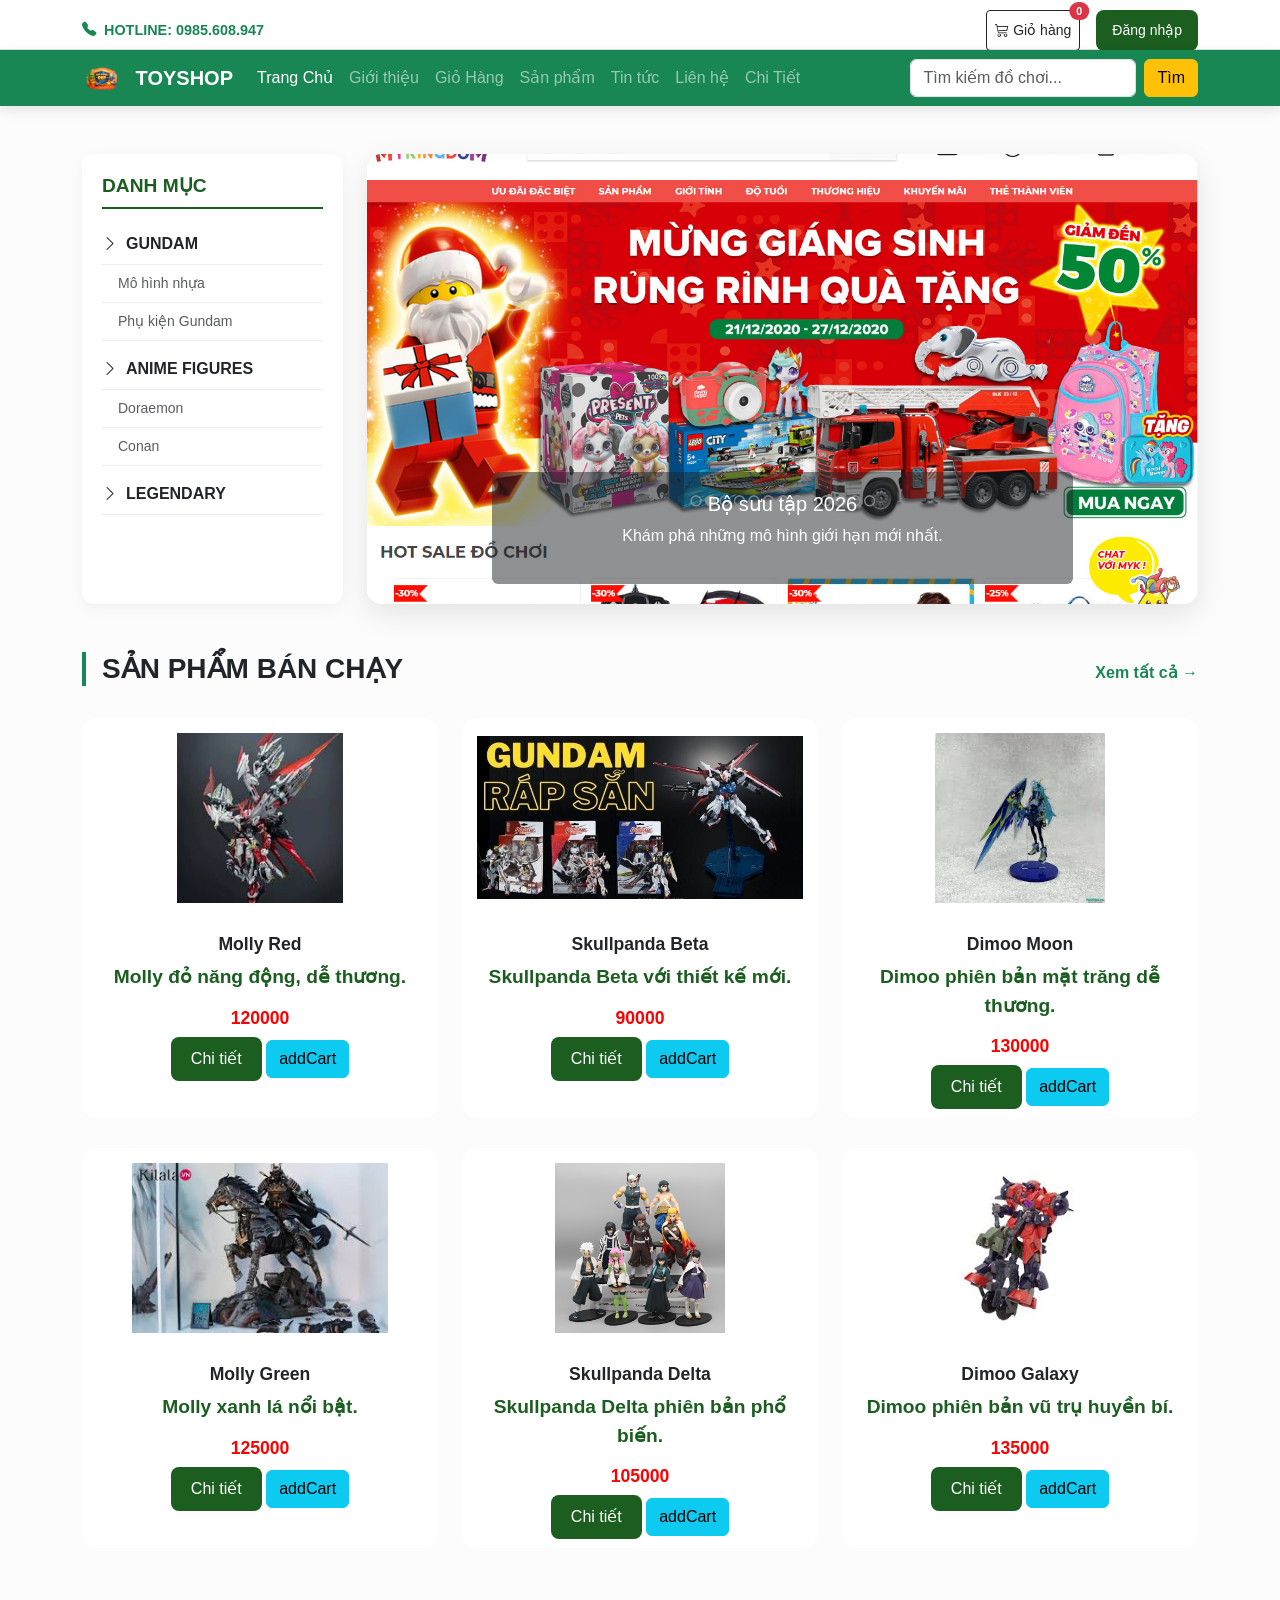
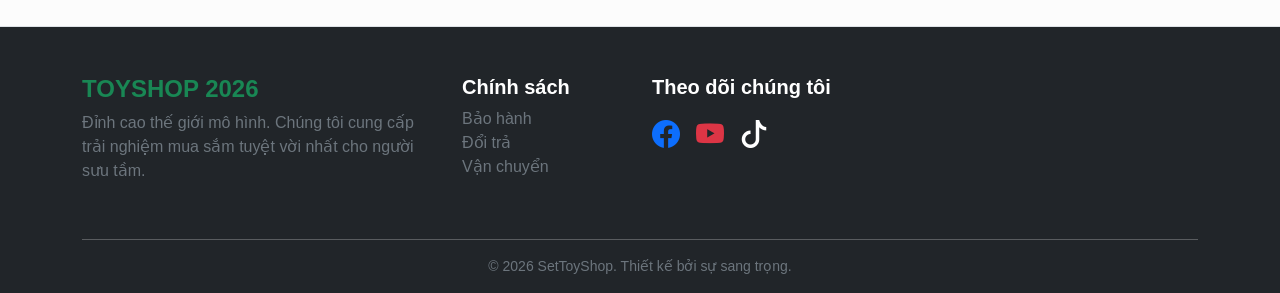
==== index.html @ 98d15a28 "Add files via upload" ====
<!DOCTYPE html>
<html lang="vi">

<head>
    <meta charset="UTF-8">
    <meta name="viewport" content="width=device-width, initial-scale=1.0">
    <title>SetToyShop 2026 | Đồ chơi cao cấp</title>
    <link href="https://cdn.jsdelivr.net/npm/bootstrap@5.3.3/dist/css/bootstrap.min.css" rel="stylesheet">
    <link href="https://cdn.jsdelivr.net/npm/bootstrap-icons@1.11.3/font/bootstrap-icons.css" rel="stylesheet">
    <link rel="stylesheet" href="./css/style1.css">
</head>

<body>

    <!-- Form Đăng nhập ẩn -->
    <div id="login" style="display:none;">
        <div class="close text-muted">&times;</div>
        <h2 class="text-center fw-bold mb-4">Đăng Nhập</h2>
        <div class="mb-3">
            <label class="form-label">Tài khoản</label>
            <input type="text" class="form-control" placeholder="Email hoặc số điện thoại">
        </div>
        <div class="mb-3">
            <label class="form-label">Mật khẩu</label>
            <input type="password" class="form-control" placeholder="********">
        </div>
        <button class="btn btn-primary w-100 py-2">Vào cửa hàng</button>
    </div>

    <!-- Header Hotline -->
    <div class="frame-header border-bottom">
        <div class="container d-flex justify-content-between align-items-center">
            <div class="fw-bold text-success"><i class="bi bi-telephone-fill me-2"></i>HOTLINE: 0985.608.947</div>
            <div class="d-flex gap-3">
                <button class="btn btn-sm btn-outline-dark position-relative">
                    <i class="bi bi-cart3"></i> Giỏ hàng
                    <span
                        class="position-absolute top-0 start-100 translate-middle badge rounded-pill bg-danger">0</span>
                </button>
                <button class="btn btn-sm btn-primary px-3" id="btn-login">Đăng nhập</button>
            </div>
        </div>
    </div>

    <!-- Menu chính -->
    <nav class="navbar navbar-expand-lg navbar-dark bg-success sticky-top">
        <div class="container">
            <a class="navbar-brand fw-bold" href="#">
                <img src="./logo/logo.png" alt="Logo" style="width:40px" class="me-2"> TOYSHOP
            </a>
            <button class="navbar-toggler" type="button" data-bs-toggle="collapse" data-bs-target="#mynavbar">
                <span class="navbar-toggler-icon"></span>
            </button>
            <div class="collapse navbar-collapse" id="mynavbar">
                <ul class="navbar-nav me-auto">
                    <li class="nav-item"><a class="nav-link active" href="./index.html">Trang Chủ</a></li>
                    <li class="nav-item"><a class="nav-link" href="./gioithieu.html">Giới thiệu</a></li>
                    <li class="nav-item"><a class="nav-link" href="./giohang.html">Giỏ Hàng</a></li>
                    <li class="nav-item"><a class="nav-link" href="#">Sản phẩm</a></li>
                    <li class="nav-item"><a class="nav-link" href="./tintuc.html">Tin tức</a></li>
                    <li class="nav-item"><a class="nav-link" href="#">Liên hệ</a></li>
                    <li class="nav-item"><a class="nav-link" href="#">Chi Tiết</a></li>
                </ul>
                <form class="d-flex">
                    <input class="form-control me-2" type="text" placeholder="Tìm kiếm đồ chơi...">
                    <button class="btn btn-warning" type="button text-white">Tìm</button>
                </form>
            </div>
        </div>
    </nav>

    <!-- Main Content -->
    <div class="container my-5">
        <div class="row">
            <!-- Sidebar -->
            <aside class="col-lg-3 d-none d-lg-block">
                <div class="frame-danhmuc">
                    <h3>DANH MỤC</h3>
                    <ul>
                        <li class="fw-bold mt-2"><i class="bi bi-chevron-right me-2"></i>GUNDAM</li>
                        <li class="ps-3 small text-muted">Mô hình nhựa</li>
                        <li class="ps-3 small text-muted">Phụ kiện Gundam</li>
                        <li class="fw-bold mt-2"><i class="bi bi-chevron-right me-2"></i>ANIME FIGURES</li>
                        <li class="ps-3 small text-muted">Doraemon</li>
                        <li class="ps-3 small text-muted">Conan</li>
                        <li class="fw-bold mt-2"><i class="bi bi-chevron-right me-2"></i>LEGENDARY</li>
                    </ul>
                </div>
            </aside>

            <!-- Slider -->
            <main class="col-lg-9">
                <div id="heroCarousel" class="carousel slide" data-bs-ride="carousel">
                    <div class="carousel-inner">
                        <div class="carousel-item active">
                            <img src="./img/banner4.jpeg" class="d-block w-100" alt="Banner 1">
                            <div class="carousel-caption d-none d-md-block bg-dark bg-opacity-50 rounded">
                                <h5>Bộ sưu tập 2026</h5>
                                <p>Khám phá những mô hình giới hạn mới nhất.</p>
                            </div>
                        </div>
                    </div>
                </div>
            </main>
        </div>

        <!-- Section Sản phẩm -->
        <section class="mt-5">
            <div class="d-flex justify-content-between align-items-center mb-4">
                <h3 class="fw-bold border-start border-success border-4 ps-3 text-uppercase">Sản phẩm bán chạy</h3>
                <a href="#" class="text-success text-decoration-none fw-bold">Xem tất cả &rarr;</a>
            </div>
            <div class="row" id="spbc">


            </div>

            <div class="row">
                <!-- Card 1 -->

                <!-- Card 3 & 4 (lặp lại tương tự) -->
            </div>
        </section>
    </div>

    <!-- Footer -->
    <footer class="bg-dark text-white pt-5 pb-3">
        <div class="container">
            <div class="row">
                <div class="col-md-4 mb-4">
                    <h4 class="fw-bold text-success">TOYSHOP 2026</h4>
                    <p class="text-secondary">Đỉnh cao thế giới mô hình. Chúng tôi cung cấp trải nghiệm mua sắm tuyệt
                        vời nhất cho người sưu tầm.</p>
                </div>
                <div class="col-md-2 mb-4">
                    <h5 class="fw-bold">Chính sách</h5>
                    <ul class="list-unstyled text-secondary">
                        <li>Bảo hành</li>
                        <li>Đổi trả</li>
                        <li>Vận chuyển</li>
                    </ul>
                </div>
                <div class="col-md-4 mb-4">
                    <h5 class="fw-bold">Theo dõi chúng tôi</h5>
                    <div class="fs-3 d-flex gap-3 mt-3">
                        <i class="bi bi-facebook text-primary"></i>
                        <i class="bi bi-youtube text-danger"></i>
                        <i class="bi bi-tiktok"></i>
                    </div>
                </div>
            </div>
            <hr class="bg-secondary">
            <div class="text-center text-secondary small">
                © 2026 SetToyShop. Thiết kế bởi sự sang trọng.
            </div>
        </div>
    </footer>

    <script src="https://ajax.googleapis.com/ajax/libs/jquery/3.7.1/jquery.min.js"></script>
    <script>
        $(document).ready(function () {
            $("#btn-login").click(function () {
                $("#login").fadeIn();
            });
            $(".close").click(function () {
                $("#login").fadeOut();
            });
        });
    </script>

    <script src="js/product.js"></script>
    <script src="js/spbc.js"></script>
    <script src="./js/addCart.js"></script>
</body>

</html>
---- css/style1.css ----
/* HEADER */
.frame-header{
    height: 50px;
    background-color: rgb(226, 209, 209);
}

/* DANH MỤC + BANNER */
.frame-danhmuc{
    height: 450px;
}

.banner{
    height: 450px;
    width: 100%;
}

.banner img{
    width: 100%;
    height: 450px;
}

.cch{
    line-height: 50px;
}

/* CARD */
.card {
    height: 400px;
}

.card img{
    height: 200px;
}

/* FOOTER */
.footer{
    background:#000;
    color:white;
    padding:40px 0;
}

.footer-container{
    max-width:1200px;
    margin:auto;
    display:flex;
    justify-content:space-between;
    flex-wrap:wrap;
}

.footer-col{
    width:30%;
}

.footer-col ul{
    list-style:none;
    padding:0;
}

.footer-col ul li{
    margin:5px 0;
}

.footer-col a{
    color:#00aaff;
    text-decoration:none;
}

.footer-bottom{
    text-align:center;
    margin-top:20px;
}

/* LIST */
ul li{
    cursor:pointer;
}

/* LOGIN POPUP */
#login{
    width: 400px;
    height: 250px;
    background-color: antiquewhite;
    position: absolute;
    top: 10%;
    left: calc(50% - 200px);
    z-index: 10;
    padding: 40px;
    border-radius: 6px;
    display: none;
}

.close, .x{
    position: absolute;
    top: 5px;
    right: 10px;
    cursor: pointer;
}

/* DETAIL PRODUCT */
.detail{
    border: 1px solid black;
    height: 500px;
}

.fr-detail{
    width: 100px;
    height: 100px;
    border: 1px solid gray;
}

.fr-detail img{
    width: 100%;
    height: 100%;
}

.hinhlon img{
    width: 300px;
    height: 300px;
}

.frame img{
    width: 100%;
    height: 100%;
    padding: 5px;
}
/* Tùy chỉnh form Login */
#login {
    position: fixed;
    top: 50%;
    left: 50%;
    transform: translate(-50%, -50%);
    background: white;
    padding: 2rem;
    border-radius: 15px;
    box-shadow: 0 10px 30px rgba(0,0,0,0.3);
    z-index: 1050;
    width: 350px;
}

#login .close {
    position: absolute;
    right: 15px;
    top: 10px;
    cursor: pointer;
    font-weight: bold;
    color: #666;
}

.card-body h3 {
    color: red;
}

/* Định dạng ảnh sản phẩm trong giỏ */
.cart-img {
    width: 70px;
    height: 70px;
    object-fit: cover;
    border-radius: 8px;
}

/* Header hotline */
.cch {
    line-height: 38px;
    font-weight: 500;
}

footer {
    background-color: #f8f9fa;
    border-top: 1px solid #dee2e6;
}
:root {
    --primary-color: #1b5e20; /* Xanh đậm sang trọng */
    --accent-color: #ffc107;
    --text-dark: #212529;
}

body {
    font-family: 'Segoe UI', Roboto, Helvetica, Arial, sans-serif;
    background-color: #fcfcfc;
}

/* Header & Nav */
.frame-header {
    background: #fff;
    padding: 10px 0;
    font-size: 0.9rem;
}

.navbar {
    box-shadow: 0 4px 12px rgba(0,0,0,0.1);
}

.nav-link {
    font-weight: 500;
    transition: 0.3s;
}

/* Sidebar Danh mục */
.frame-danhmuc {
    border-radius: 12px;
    overflow: hidden;
    box-shadow: 0 4px 15px rgba(0,0,0,0.05);
    background: #fff !important;
    padding: 20px !important;
}

.frame-danhmuc h3 {
    font-size: 1.2rem;
    font-weight: bold;
    color: var(--primary-color);
    border-bottom: 2px solid var(--primary-color);
    padding-bottom: 10px;
    margin-bottom: 15px;
}

.frame-danhmuc ul { list-style: none; padding: 0; }
.frame-danhmuc li { padding: 8px 0; border-bottom: 1px solid #eee; cursor: pointer; }
.frame-danhmuc li:hover { color: var(--primary-color); padding-left: 5px; transition: 0.3s; }

/* Banner */
.carousel {
    border-radius: 15px;
    overflow: hidden;
    box-shadow: 0 10px 30px rgba(0,0,0,0.1);
}

.carousel-item img {
    height: 450px;
    object-fit: cover;
}

/* Card Sản phẩm */
.card {
    border: none;
    border-radius: 15px;
    transition: transform 0.3s, box-shadow 0.3s;
    background: #fff;
    margin-bottom: 30px;
}

.card:hover {
    transform: translateY(-10px);
    box-shadow: 0 15px 35px rgba(0,0,0,0.1);
}

.card-img-top {
    border-radius: 15px 15px 0 0;
    height: 250px;
    object-fit: contain;
    padding: 15px;
}

.card-title {
    font-size: 1.1rem;
    font-weight: 600;
    color: var(--text-dark);
}

.card-body p {
    color: var(--primary-color);
    font-weight: bold;
    font-size: 1.2rem;
}

.btn-primary {
    background-color: var(--primary-color);
    border: none;
    border-radius: 8px;
    padding: 10px 20px;
}

/* Form Login Popup */
#login {
    position: fixed;
    top: 50%;
    left: 50%;
    transform: translate(-50%, -50%);
    background: white;
    padding: 40px;
    border-radius: 20px;
    box-shadow: 0 0 100px rgba(0,0,0,0.5);
    z-index: 1000;
    width: 400px;
}

.close {
    position: absolute;
    right: 20px;
    top: 10px;
    cursor: pointer;
    font-size: 1.5rem;
}
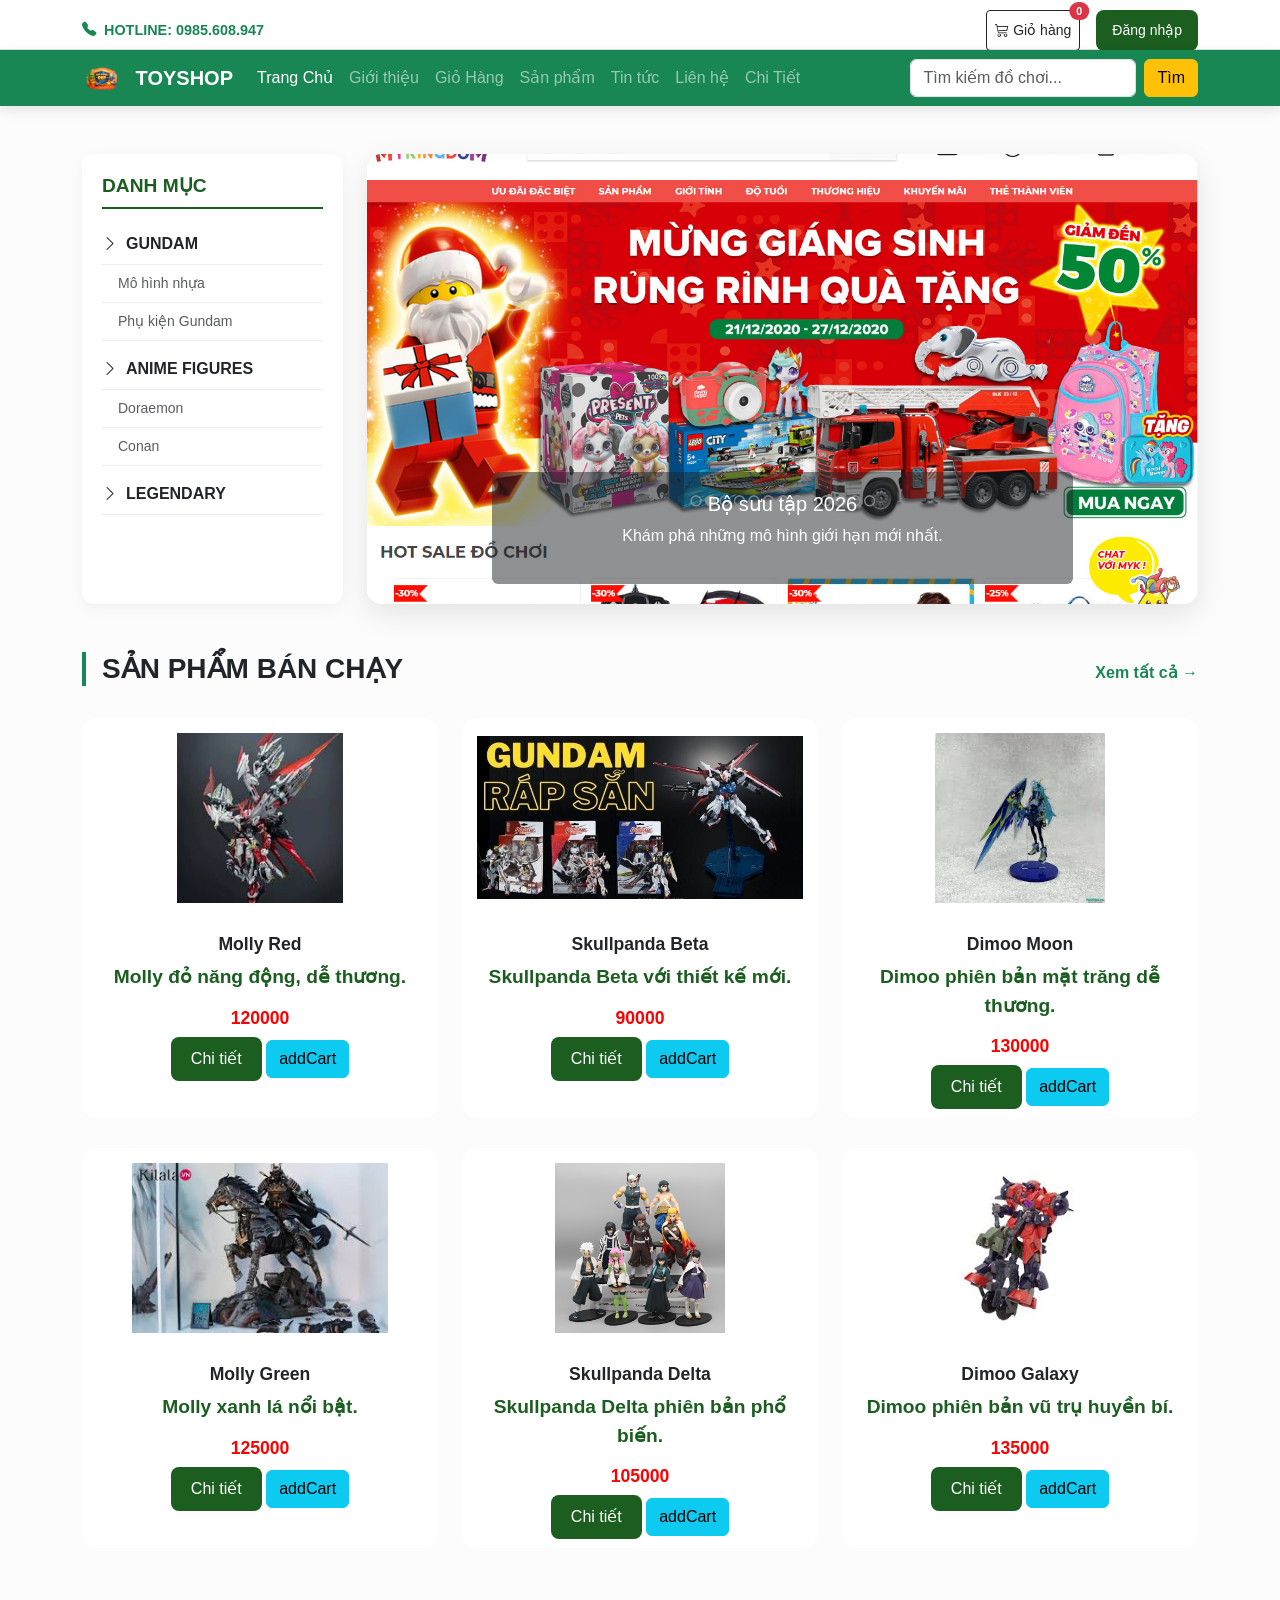
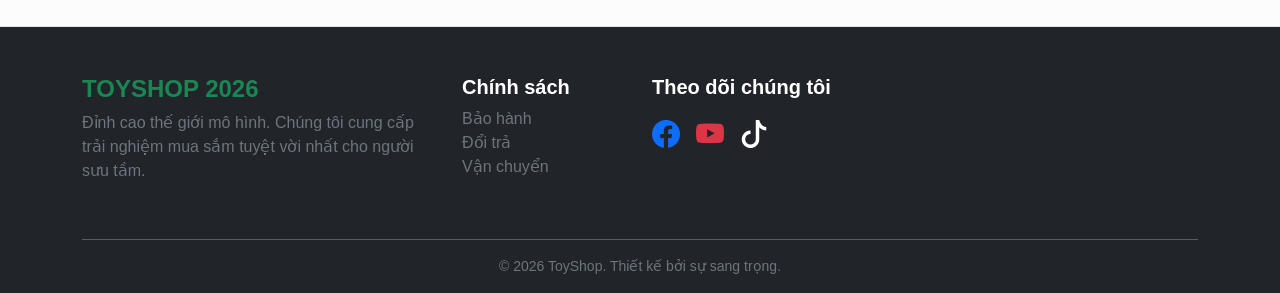
==== commit 5d7b3d3d: "Add files via upload" ====
--- a/index.html
+++ b/index.html
@@ -151,7 +151,7 @@
             </div>
             <hr class="bg-secondary">
             <div class="text-center text-secondary small">
-                © 2026 SetToyShop. Thiết kế bởi sự sang trọng.
+                © 2026 ToyShop. Thiết kế bởi sự sang trọng.
             </div>
         </div>
     </footer>
